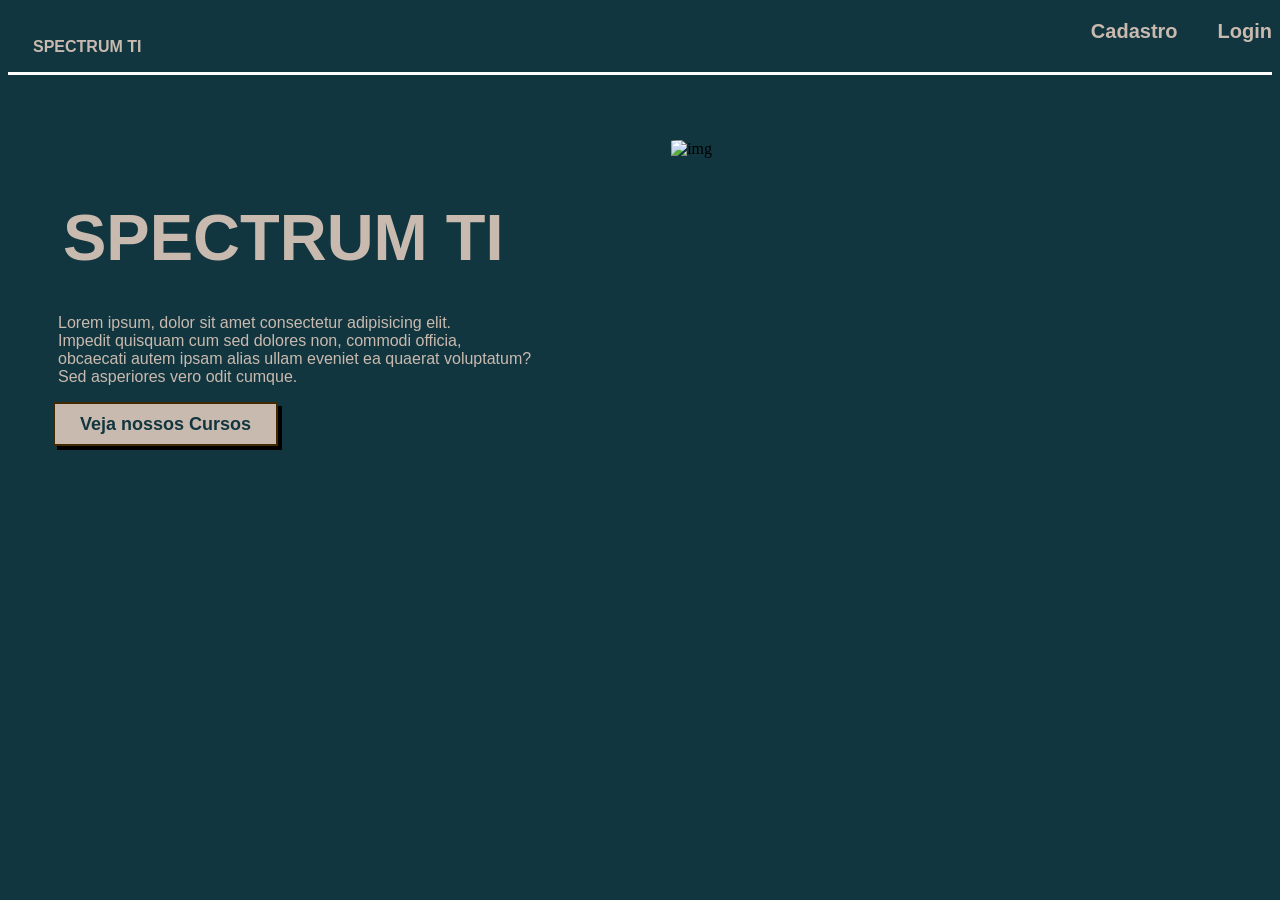
==== Front-End-TCC/Front-edn Tcc (Etec)/index.html @ 23ba9ed2 "Add files via upload" ====
<!DOCTYPE html>
<html lang="pt-br">

<head>
    <meta charset="UTF-8">
    <meta name="viewport" content="width=device-width, initial-scale=1.0">
    <title>Spectrum Ti</title>
    <link rel="stylesheet" href="index.css">
    <link rel="shortcut icon" href="favicon.ico" type="image/x-icon">
</head>

<body>
    <header>
        <nav class="navbar">
            <a href="../html/cadastro.html" class="cadastrar">Cadastro</a>
            <a href="../html/login.html" class="login">Login</a>
        </nav>

        <div class="siteName">
            <p>SPECTRUM TI</p>
        </div>
    </header>




    <div class="principalContainer">

        <div class="titulo">
            <h1>SPECTRUM TI</h1>
            <p>Lorem ipsum, dolor sit amet consectetur adipisicing elit.<br>
                Impedit quisquam cum sed dolores non, commodi
                officia,<br> obcaecati autem ipsam alias ullam eveniet ea quaerat voluptatum?<br> Sed asperiores vero
                odit
                cumque.</p>

            <a href="../Tela Cursos/telaCursos.html">
                <button class="button-74" role="button">Veja nossos Cursos</button>
            </a>


        </div>



        <div class="img1">
            <img src="../Imagens e Ícones/oficial.png" alt="img">
        </div>
    </div>
</body>

</html>
---- Front-End-TCC/Front-edn Tcc (Etec)/index.css ----
/* Cor de fundo */
body{
     background-color: #12363F;
}

/* Container com todas as outras div's */
.principalContainer{
    display: flex;
}
.siteName{
    font-family: Arial, Helvetica, sans-serif;
}

/* Div de título */
.titulo, h1{
    color: #C9BAB0;
    font-size: 65px;
    font-family: 'Franklin Gothic Medium', 'Arial Narrow', Arial, sans-serif;
    display: block;
    margin-top: 130px;
    margin-left: 30px;
}

/* Div com o paragrafo abaixo do SPECTRUM TI */
.titulo, p{
    margin-left: 25px;
    font-size: medium;
    margin-top: -5px;
}


/* botão */
.button-74 {
  margin-left: 20px;
  background-color: #C9BAB0;
  border: 2px solid #422800;
  border-radius: 0px;
  box-shadow: black 4px 4px 0 0;
  color:#12363F;
  cursor: pointer;
  display: inline-block;
  font-weight: 600;
  font-size: 18px;
  padding: 0 18px;
  line-height: 40px;
  text-align: center;
  text-decoration: none;
  user-select: none;
  -webkit-user-select: none;
  touch-action: manipulation;
}

.button-74:hover {
  background-color: #fff;
}

.button-74:active {
  box-shadow: #422800 2px 2px 0 0;
  transform: translate(2px, 2px);
}

@media (min-width: 768px) {
  .button-74 {
    min-width: 120px;
    padding: 0 25px;
  }
}

/* Imagem principal */
.img1, img{
    display: block;
    border-radius: 5%;
    height: 37  0px;
    width: 370px;
    margin-left: 70px;
    margin-top: 4%;
}

/* Links da Navbar */   

.navbar {
    width: 100%;
    display: flex;
    gap: 40px;      
    justify-content: end ;
    font-size: 20px;
    font-family: 'Franklin Gothic Medium', 'Arial Narrow', Arial, sans-serif;
    margin-top: 20px;
    
}

header, siteName{
    margin-top: 5px;
    padding-right: 0px;
    border-bottom: 3px solid white;
    font-weight: bold;
}

a {
    text-decoration: none;
}

header, navbar, a:link{
    color: #C9BAB0;
    list-style: none;
}

header, navbar, a:hover{
    color: #C9BAB0;
}
header, navbar, a:visited{
    color: #C9BAB0;
}
header, navbar, a:active{
    color: #C9BAB0;
}
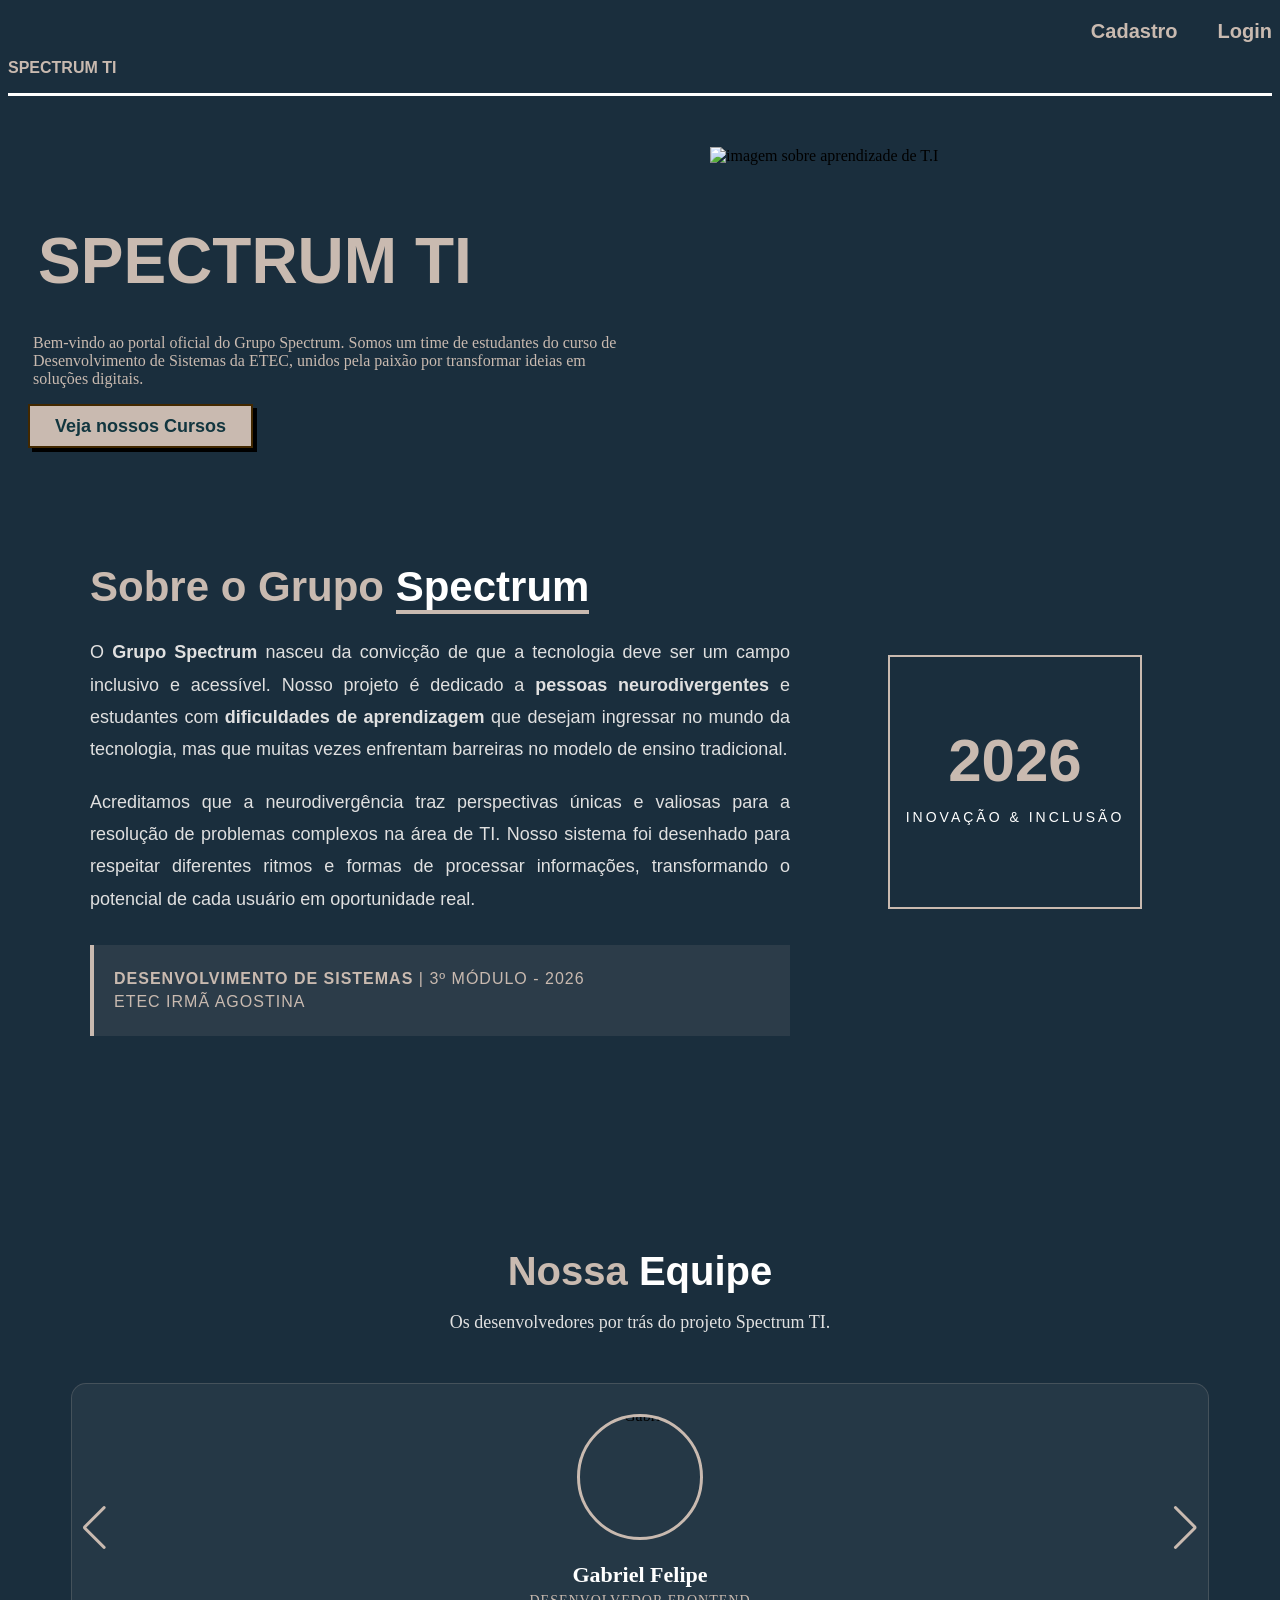
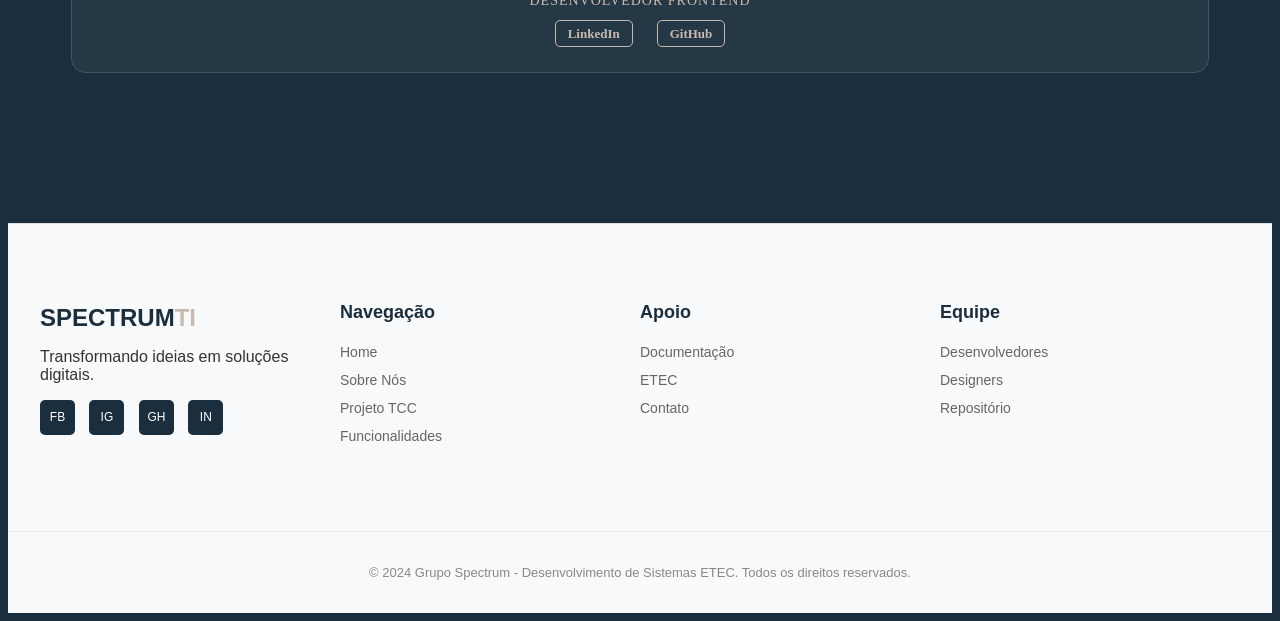
==== commit db4170cd: "Add files via upload" ====
--- a/Front-End-TCC/Front-edn Tcc (Etec)/index.html
+++ b/Front-End-TCC/Front-edn Tcc (Etec)/index.html
@@ -7,6 +7,7 @@
     <title>Spectrum Ti</title>
     <link rel="stylesheet" href="index.css">
     <link rel="shortcut icon" href="favicon.ico" type="image/x-icon">
+    <link rel="stylesheet" href="https://cdn.jsdelivr.net/npm/swiper@11/swiper-bundle.min.css" />
 </head>
 
 <body>
@@ -28,11 +29,8 @@
 
         <div class="titulo">
             <h1>SPECTRUM TI</h1>
-            <p>Lorem ipsum, dolor sit amet consectetur adipisicing elit.<br>
-                Impedit quisquam cum sed dolores non, commodi
-                officia,<br> obcaecati autem ipsam alias ullam eveniet ea quaerat voluptatum?<br> Sed asperiores vero
-                odit
-                cumque.</p>
+            <p>Bem-vindo ao portal oficial do Grupo Spectrum. 
+                Somos um time de estudantes do curso de Desenvolvimento de Sistemas da ETEC, unidos pela paixão por transformar ideias em soluções digitais.</p>
 
             <a href="../Tela Cursos/telaCursos.html">
                 <button class="button-74" role="button">Veja nossos Cursos</button>
@@ -44,9 +42,184 @@
 
 
         <div class="img1">
-            <img src="../Imagens e Ícones/oficial.png" alt="img">
-        </div>
-    </div>
+            <img src="../Imagens e Ícones/oficial.png" alt="imagem sobre aprendizade de T.I">
+        </div>
+    </div>
+
+    <section class="sobre-nos">
+    <div class="sobre-container">
+        <div class="sobre-content">
+            <h2 class="sobre-titulo" id="sobre">Sobre o Grupo <span>Spectrum</span></h2>
+            <p class="sobre-texto">
+                O <strong>Grupo Spectrum</strong> nasceu da convicção de que a tecnologia deve ser um campo inclusivo e acessível. 
+                Nosso projeto é dedicado a <strong>pessoas neurodivergentes</strong> e estudantes com <strong>dificuldades de aprendizagem</strong> 
+                que desejam ingressar no mundo da tecnologia, mas que muitas vezes enfrentam barreiras no modelo de ensino tradicional.
+            </p>
+            <p class="sobre-texto">
+                Acreditamos que a neurodivergência traz perspectivas únicas e valiosas para a resolução de problemas complexos na área de TI. 
+                Nosso sistema foi desenhado para respeitar diferentes ritmos e formas de processar informações, transformando o potencial de cada usuário em oportunidade real.
+            </p>
+            
+            <div class="etec-info">
+                <p><strong>Desenvolvimento de Sistemas</strong> | 3º Módulo - 2026</p>
+                <p>ETEC Irmã Agostina</p>
+            </div>
+        </div>
+
+        <div class="sobre-decoracao">
+            <div class="caixa-destaque">
+                <span class="ano-destaque">2026</span>
+                <p>Inovação & Inclusão</p>
+            </div>
+        </div>
+    </div>
+</section>
+
+<section class="equipe-section" id="equipe">
+    <div class="container-equipe">
+        <h2 class="titulo-equipe">Nossa <span>Equipe</span></h2>
+        <p class="subtitulo-equipe">Os desenvolvedores por trás do projeto Spectrum TI.</p>
+
+        <div class="swiper mySwiper">
+            <div class="swiper-wrapper">
+                
+                <div class="swiper-slide">
+                    <div class="card-integrante">
+                        <div class="foto-container">
+                            <img src="../Imagens e Ícones/fotogb.png" alt="Gabriel" class="ftgb">
+                        </div>
+                        <div class="info-integrante">
+                            <h3>Gabriel Felipe</h3>
+                            <span>Desenvolvedor FrontEnd</span>
+                            <div class="redes-integrante">
+                                <a href="LINK_AQUI" target="_blank">LinkedIn</a>
+                                <a href="LINK_AQUI" target="_blank">GitHub</a>
+                            </div>
+                        </div>
+                    </div>
+                </div>
+
+                <div class="swiper-slide">
+                    <div class="card-integrante">
+                        <div class="foto-container">
+                            <img src="../Imagens e Ícones/favicon.ico" alt="João" class="ftgb">
+                        </div>
+                        <div class="info-integrante">
+                            <h3>João Rafael</h3>
+                            <span>Desenvolvedor FrontEnd</span>
+                            <div class="redes-integrante">
+                                <a href="LINK_AQUI" target="_blank">LinkedIn</a>
+                                <a href="LINK_AQUI" target="_blank">GitHub</a>
+                            </div>
+                        </div>
+                    </div>
+                </div>
+
+                <div class="swiper-slide">
+                    <div class="card-integrante">
+                        <div class="foto-container">
+                            <img src="../Imagens e Ícones/favicon.ico" alt="João" class="ftgb">
+                        </div>
+                        <div class="info-integrante">
+                            <h3>Lucas Machado</h3>
+                            <span>Desenvolvedor Back</span>
+                            <div class="redes-integrante">
+                                <a href="LINK_AQUI" target="_blank">LinkedIn</a>
+                                <a href="LINK_AQUI" target="_blank">GitHub</a>
+                            </div>
+                        </div>
+                    </div>
+                </div>
+
+                <div class="swiper-slide">
+                    <div class="card-integrante">
+                        <div class="foto-container">
+                            <img src="../Imagens e Ícones/favicon.ico" alt="João" class="ftgb">
+                        </div>
+                        <div class="info-integrante">
+                            <h3>Kamilly Santos</h3>
+                            <span>Designer & Documentação</span>
+                            <div class="redes-integrante">
+                                <a href="LINK_AQUI" target="_blank">LinkedIn</a>
+                                <a href="LINK_AQUI" target="_blank">GitHub</a>
+                            </div>
+                        </div>
+                    </div>
+                </div>  
+
+                <div class="swiper-slide">
+                    <div class="card-integrante">
+                        <div class="foto-container">
+                            <img src="../Imagens e Ícones/favicon.ico" alt="João" class="ftgb">
+                        </div>
+                        <div class="info-integrante">
+                            <h3>Kaffer Dias</h3>
+                            <span>Líder & Designer</span>
+                            <div class="redes-integrante">
+                                <a href="LINK_AQUI" target="_blank">LinkedIn</a>
+                                <a href="LINK_AQUI" target="_blank">GitHub</a>
+                            </div>
+                        </div>
+                    </div>
+                </div>
+                </div>
+            
+            <div class="swiper-button-next"></div>
+            <div class="swiper-button-prev"></div>
+            <div class="swiper-pagination"></div>
+        </div>
+    </div>
+</section>
+
+<script src="https://cdn.jsdelivr.net/npm/swiper@11/swiper-bundle.min.js"></script>
+
+    <footer class="footer-spectrum">
+    <div class="footer-container">
+        <div class="footer-col">
+            <h2 class="footer-logo">SPECTRUM<span>TI</span></h2>
+            <p>Transformando ideias em soluções digitais.</p>
+            <div class="social-icons">
+                <a href="#">FB</a>
+                <a href="#">IG</a>
+                <a href="#">GH</a>
+                <a href="#">IN</a>
+            </div>
+        </div>
+
+        <div class="footer-col">
+            <h3>Navegação</h3>
+            <ul>
+                <li><a href="#">Home</a></li>
+                <li><a href="#sobre">Sobre Nós</a></li>
+                <li><a href="#">Projeto TCC</a></li>
+                <li><a href="#">Funcionalidades</a></li>
+            </ul>
+        </div>
+
+        <div class="footer-col">
+            <h3>Apoio</h3>
+            <ul>
+                <li><a href="#">Documentação</a></li>
+                <li><a href="#">ETEC</a></li>
+                <li><a href="#">Contato</a></li>
+            </ul>
+        </div>
+
+        <div class="footer-col">
+            <h3>Equipe</h3>
+            <ul>
+                <li><a href="#">Desenvolvedores</a></li>
+                <li><a href="#">Designers</a></li>
+                <li><a href="#">Repositório</a></li>
+            </ul>
+        </div>
+    </div>
+
+    <div class="footer-bottom">
+        <p>&copy; 2024 Grupo Spectrum - Desenvolvimento de Sistemas ETEC. Todos os direitos reservados.</p>
+    </div>
+</footer>
+    <script src="../js/carrosel.js"></script>
 </body>
 
 </html>
--- a/Front-End-TCC/Front-edn Tcc (Etec)/index.css
+++ b/Front-End-TCC/Front-edn Tcc (Etec)/index.css
@@ -1,119 +1,483 @@
-/* Cor de fundo */
-body{
-     background-color: #12363F;
-}
-
-/* Container com todas as outras div's */
-.principalContainer{
-    display: flex;
-}
-.siteName{
-    font-family: Arial, Helvetica, sans-serif;
-}
-
-/* Div de título */
-.titulo, h1{
-    color: #C9BAB0;
-    font-size: 65px;
-    font-family: 'Franklin Gothic Medium', 'Arial Narrow', Arial, sans-serif;
-    display: block;
-    margin-top: 130px;
-    margin-left: 30px;
-}
-
-/* Div com o paragrafo abaixo do SPECTRUM TI */
-.titulo, p{
-    margin-left: 25px;
-    font-size: medium;
-    margin-top: -5px;
-}
-
-
-/* botão */
-.button-74 {
-  margin-left: 20px;
-  background-color: #C9BAB0;
-  border: 2px solid #422800;
-  border-radius: 0px;
-  box-shadow: black 4px 4px 0 0;
-  color:#12363F;
-  cursor: pointer;
-  display: inline-block;
-  font-weight: 600;
-  font-size: 18px;
-  padding: 0 18px;
-  line-height: 40px;
-  text-align: center;
-  text-decoration: none;
-  user-select: none;
-  -webkit-user-select: none;
-  touch-action: manipulation;
-}
-
-.button-74:hover {
-  background-color: #fff;
-}
-
-.button-74:active {
-  box-shadow: #422800 2px 2px 0 0;
-  transform: translate(2px, 2px);
-}
-
-@media (min-width: 768px) {
-  .button-74 {
-    min-width: 120px;
-    padding: 0 25px;
-  }
-}
-
-/* Imagem principal */
-.img1, img{
-    display: block;
-    border-radius: 5%;
-    height: 37  0px;
-    width: 370px;
-    margin-left: 70px;
-    margin-top: 4%;
-}
-
-/* Links da Navbar */   
-
-.navbar {
-    width: 100%;
-    display: flex;
-    gap: 40px;      
-    justify-content: end ;
-    font-size: 20px;
-    font-family: 'Franklin Gothic Medium', 'Arial Narrow', Arial, sans-serif;
-    margin-top: 20px;
-    
-}
-
-header, siteName{
-    margin-top: 5px;
-    padding-right: 0px;
-    border-bottom: 3px solid white;
-    font-weight: bold;
-}
-
-a {
+    /* Cor de fundo */
+    body{
+        background-color:  #1a2e3d;
+    }
+
+    html {
+        scroll-behavior: smooth;
+    }
+
+    /* Container com todas as outras div's */
+    .principalContainer{
+        display: flex;
+    }
+    .siteName{
+        font-family: Arial, Helvetica, sans-serif;
+    }
+
+    /* Div de título ajustada */
+    .titulo {
+        width: 50%;          /* Ocupa metade do container pai */
+        max-width: 50vw;     /* Garante que não passe da metade da tela */
+        display: flex;
+        flex-direction: column;
+        justify-content: center;
+    }
+
+    .titulo h1 {
+        width: 100%;         /* O h1 ocupa o total da div pai (.titulo) */
+        color: #C9BAB0;
+        font-size: clamp(30px, 5vw, 65px); /* Fonte responsiva: diminui em telas menores */
+        font-family: 'Franklin Gothic Medium', 'Arial Narrow', Arial, sans-serif;
+        margin-top: 130px;
+        margin-left: 30px;
+        line-height: 1.1;    /* Melhora o espaçamento se o texto quebrar linha */
+    }
+
+    /* Div com o paragrafo abaixo do SPECTRUM TI */
+    .titulo p{
+        margin-left: 25px;
+        font-size: medium;
+        margin-top: -5px;
+        color: #C9BAB0;
+    }
+
+
+    /* botão */
+    .button-74 {
+    margin-left: 20px;
+    background-color: #C9BAB0;
+    border: 2px solid #422800;
+    border-radius: 0px;
+    box-shadow: black 4px 4px 0 0;
+    color:#12363F;
+    cursor: pointer;
+    display: inline-block;
+    font-weight: 600;
+    font-size: 18px;
+    padding: 0 18px;
+    line-height: 40px;
+    text-align: center;
     text-decoration: none;
-}
-
-header, navbar, a:link{
-    color: #C9BAB0;
-    list-style: none;
-}
-
-header, navbar, a:hover{
-    color: #C9BAB0;
-}
-header, navbar, a:visited{
-    color: #C9BAB0;
-}
-header, navbar, a:active{
-    color: #C9BAB0;
-}
-
-
-
+    user-select: none;
+    -webkit-user-select: none;
+    touch-action: manipulation;
+    }
+
+    .button-74:hover {
+    background-color: #fff;
+    }
+
+    .button-74:active {
+    box-shadow: #422800 2px 2px 0 0;
+    transform: translate(2px, 2px);
+    }
+
+    @media (min-width: 768px) {
+    .button-74 {
+        min-width: 120px;
+        padding: 0 25px;
+    }
+    }
+
+    /* Imagem principal */
+    .img1{
+        display: block;
+        border-radius: 5%;
+        height: auto;
+        width: 370px;
+        margin-left: 70px;
+        margin-top: 4%;
+    }
+
+    .foto-container .ftgb{
+        height: 140px;
+    }
+
+    /* Links da Navbar */   
+
+    .navbar {
+        width: 100%;
+        display: flex;
+        gap: 40px;      
+        justify-content: end ;
+        font-size: 20px;
+        font-family: 'Franklin Gothic Medium', 'Arial Narrow', Arial, sans-serif;
+        margin-top: 20px;
+        
+    }
+
+    .swiper {
+        width: 100%;
+        padding-top: 50px;
+        padding-bottom: 50px;
+    }
+
+    /* Cor das setas e bolinhas (usando sua cor bege) */
+    .swiper-button-next, .swiper-button-prev {
+        color: #C9BAB0 !important;
+    }
+
+    .swiper-pagination-bullet-active {
+        background: #C9BAB0 !important;
+    }
+
+    /* Garante que o grid não quebre o swiper */
+    .swiper-slide {
+        display: flex;
+        justify-content: center;
+        align-items: center;
+    }
+
+    header, siteName{
+        margin-top: 5px;
+        padding-right: 0px;
+        border-bottom: 3px solid white;
+        font-weight: bold;
+    }
+
+    a {
+        text-decoration: none;
+    }
+
+    header, .navbar, a:link{
+        color: #C9BAB0;
+        list-style: none;
+    }
+
+    header, .navbar, a:hover{
+        color: #C9BAB0;
+    }
+    header, .navbar, a:visited{
+        color: #C9BAB0;
+    }
+    header, .navbar, a:active{
+        color: #C9BAB0;
+    }
+
+    /* Seção Sobre Nós */
+    .sobre-nos {
+        padding: 80px 5%;
+        background-color: #1a2e3d; /* Sua cor de fundo atual */
+        color: #ffffff;
+        font-family: 'Segoe UI', Tahoma, Geneva, Verdana, sans-serif;
+    }
+
+    .sobre-container {
+        max-width: 1100px;
+        margin: 0 auto;
+        display: flex;
+        align-items: center;
+        gap: 50px;
+        flex-wrap: wrap;
+    }
+
+    .sobre-content {
+        flex: 2;
+        min-width: 300px;
+    }
+
+    .sobre-titulo {
+        font-size: 42px;
+        color: #C9BAB0; /* Sua cor secundária */
+        margin-bottom: 25px;
+        font-family: 'Franklin Gothic Medium', Arial, sans-serif;
+    }
+
+    .sobre-titulo span {
+        color: #fff;
+        border-bottom: 4px solid #C9BAB0;
+    }
+
+    .sobre-texto {
+        font-size: 18px;
+        line-height: 1.8;
+        margin-bottom: 20px;
+        color: #e0e0e0;
+        text-align: justify;
+    }
+
+    /* Destaque da ETEC */
+    .etec-info {
+        margin-top: 30px;
+        padding: 20px;
+        border-left: 4px solid #C9BAB0;
+        background-color: rgba(201, 186, 176, 0.1);
+    }
+
+    .etec-info p {
+        margin: 5px 0;
+        font-size: 16px;
+        color: #C9BAB0;
+        text-transform: uppercase;
+        letter-spacing: 1px;
+    }
+
+    /* Elemento Lateral (Caixa Decorativa) */
+    .sobre-decoracao {
+        flex: 1;
+        display: flex;
+        justify-content: center;
+    }
+
+    .caixa-destaque {
+        width: 250px;
+        height: 250px;
+        border: 2px solid #C9BAB0;
+        display: flex;
+        flex-direction: column;
+        justify-content: center;
+        align-items: center;
+        position: relative;
+        transition: transform 0.3s;
+    }
+
+    .caixa-destaque:hover {
+        transform: rotate(5deg);
+    }
+
+    .ano-destaque {
+        font-size: 60px;
+        font-weight: bold;
+        color: #C9BAB0;
+    }
+
+    .caixa-destaque p {
+        font-size: 14px;
+        text-transform: uppercase;
+        letter-spacing: 3px;
+    }
+
+    /* Responsividade */
+    @media (max-width: 768px) {
+        .sobre-titulo {
+            font-size: 32px;
+            text-align: center;
+        }
+        .sobre-container {
+            flex-direction: column;
+        }
+        .sobre-texto {
+            font-size: 16px;
+        }
+    }
+
+    /* Seção de Equipe */
+    .equipe-section {
+        padding: 100px 5%;
+        background-color: #1a2e3d; /* Mantendo o padrão */
+        text-align: center;
+    }
+
+    .titulo-equipe {
+        font-size: 40px;
+        color: #C9BAB0;
+        margin-bottom: 10px;
+        font-family: 'Franklin Gothic Medium', Arial, sans-serif;
+    }
+
+    .titulo-equipe span {
+        color: #fff;
+    }
+
+    .subtitulo-equipe {
+        color: #e0e0e0;
+        margin-bottom: 50px;
+        font-size: 18px;
+    }
+
+    /* Grid de Layout */
+    .grid-equipe {
+        display: grid;
+        grid-template-columns: repeat(auto-fit, minmax(280px, 1fr));
+        gap: 30px;
+        max-width: 1200px;
+        margin: 0 auto;
+    }
+
+    /* Estilo do Card */
+    .card-integrante {
+        background: rgba(255, 255, 255, 0.05); /* Efeito de transparência */
+        border: 1px solid rgba(201, 186, 176, 0.2);
+        border-radius: 15px;
+        padding: 30px;
+        transition: all 0.4s ease;
+        position: relative;
+        overflow: hidden;
+    }
+
+    .card-integrante:hover {
+        transform: translateY(-10px);
+        background: rgba(255, 255, 255, 0.1);
+        border-color: #C9BAB0;
+        box-shadow: 0 10px 30px rgba(0, 0, 0, 0.5);
+    }
+
+    /* Foto do Integrante - Correção */
+    .foto-container {
+        width: 120px;
+        height: 120px;
+        margin: 0 auto 20px;
+        border-radius: 50%; /* Faz o círculo na div */
+        border: 3px solid #C9BAB0;
+        padding: 0; /* Removi o padding para a foto encostar na borda se quiser */
+        overflow: hidden; /* Corta o que sobrar da imagem para ficar redonda */
+        display: flex;
+        justify-content: center;
+        align-items: center;
+    }
+
+    .foto-container img {
+        width: 100%;
+        height: 100%;
+        object-fit: cover; /* ESSENCIAL: Ajusta a foto sem distorcer */
+        display: block;
+        filter: grayscale(100%);
+        transition: 0.4s;
+    }
+
+    .card-integrante:hover .foto-container img {
+        filter: grayscale(0%);
+    }
+
+    /* Texto do Card */
+    .info-integrante h3 {
+        color: #fff;
+        margin-bottom: 5px;
+        font-size: 22px;
+    }
+
+    .info-integrante span {
+        color: #C9BAB0;
+        font-size: 14px;
+        text-transform: uppercase;
+        letter-spacing: 1px;
+        display: block;
+        margin-bottom: 15px;
+    }
+
+    .info-integrante p {
+        color: #ccc;
+        font-size: 15px;
+        line-height: 1.5;
+        margin-bottom: 20px;
+    }
+
+    /* Links Sociais */
+    .redes-integrante a {
+        color: #C9BAB0;
+        text-decoration: none;
+        font-size: 13px;
+        font-weight: bold;
+        margin: 0 10px;
+        border: 1px solid #C9BAB0;
+        padding: 5px 12px;
+        border-radius: 5px;
+        transition: 0.3s;
+    }
+
+    .redes-integrante a:hover {
+        background-color: #C9BAB0;
+        color: #1a2e3d;
+    }
+
+    /* Estilização Geral do Rodapé */
+    .footer-spectrum {
+        background-color: #f8f9fa; /* Fundo claro como o da imagem */
+        color: #333;
+        padding: 60px 0 20px 0;
+        font-family: Arial, sans-serif;
+        border-top: 1px solid #ddd;
+        margin-top: 50px;
+    }
+
+    .footer-container {
+        max-width: 1200px;
+        margin: 0 auto;
+        display: flex;
+        justify-content: space-between;
+        flex-wrap: wrap;
+        padding: 0 20px;
+    }
+
+    .footer-col {
+        flex: 1;
+        min-width: 200px;
+        margin-bottom: 30px;
+    }
+
+    .footer-logo {
+        color: #1a2e3d; /* Sua cor principal */
+        font-weight: bold;
+        margin-bottom: 15px;
+    }
+
+    .footer-logo span {
+        color: #C9BAB0; /* Sua cor secundária */
+    }
+
+    .footer-col h3 {
+        font-size: 18px;
+        margin-bottom: 20px;
+        color: #1a2e3d;
+        position: relative;
+    }
+
+    /* Lista de Links */
+    .footer-col ul {
+        list-style: none;
+        padding: 0;
+    }
+
+    .footer-col ul li {
+        margin-bottom: 10px;
+    }
+
+    .footer-col ul li a {
+        color: #666;
+        text-decoration: none;
+        font-size: 14px;
+        transition: 0.3s;
+    }
+
+    .footer-col ul li a:hover {
+        color: #1a2e3d;
+        padding-left: 5px;
+    }
+
+    /* Ícones Sociais */
+    .social-icons a {
+        display: inline-block;
+        width: 35px;
+        height: 35px;
+        background: #1a2e3d;
+        color: #fff;
+        text-align: center;
+        line-height: 35px;
+        border-radius: 5px;
+        margin-right: 10px;
+        text-decoration: none;
+        font-size: 12px;
+    }
+
+    /* Faixa de Copyright */
+    .footer-bottom {
+        text-align: center;
+        border-top: 1px solid #eee;
+        padding-top: 20px;
+        margin-top: 40px;
+        font-size: 13px;
+        color: #888;
+    }
+
+    /* Responsividade para Celular */
+    @media (max-width: 768px) {
+        .footer-container {
+            flex-direction: column;
+            text-align: center;
+        }
+        .footer-col {
+            margin-bottom: 40px;
+        }
+    }
+
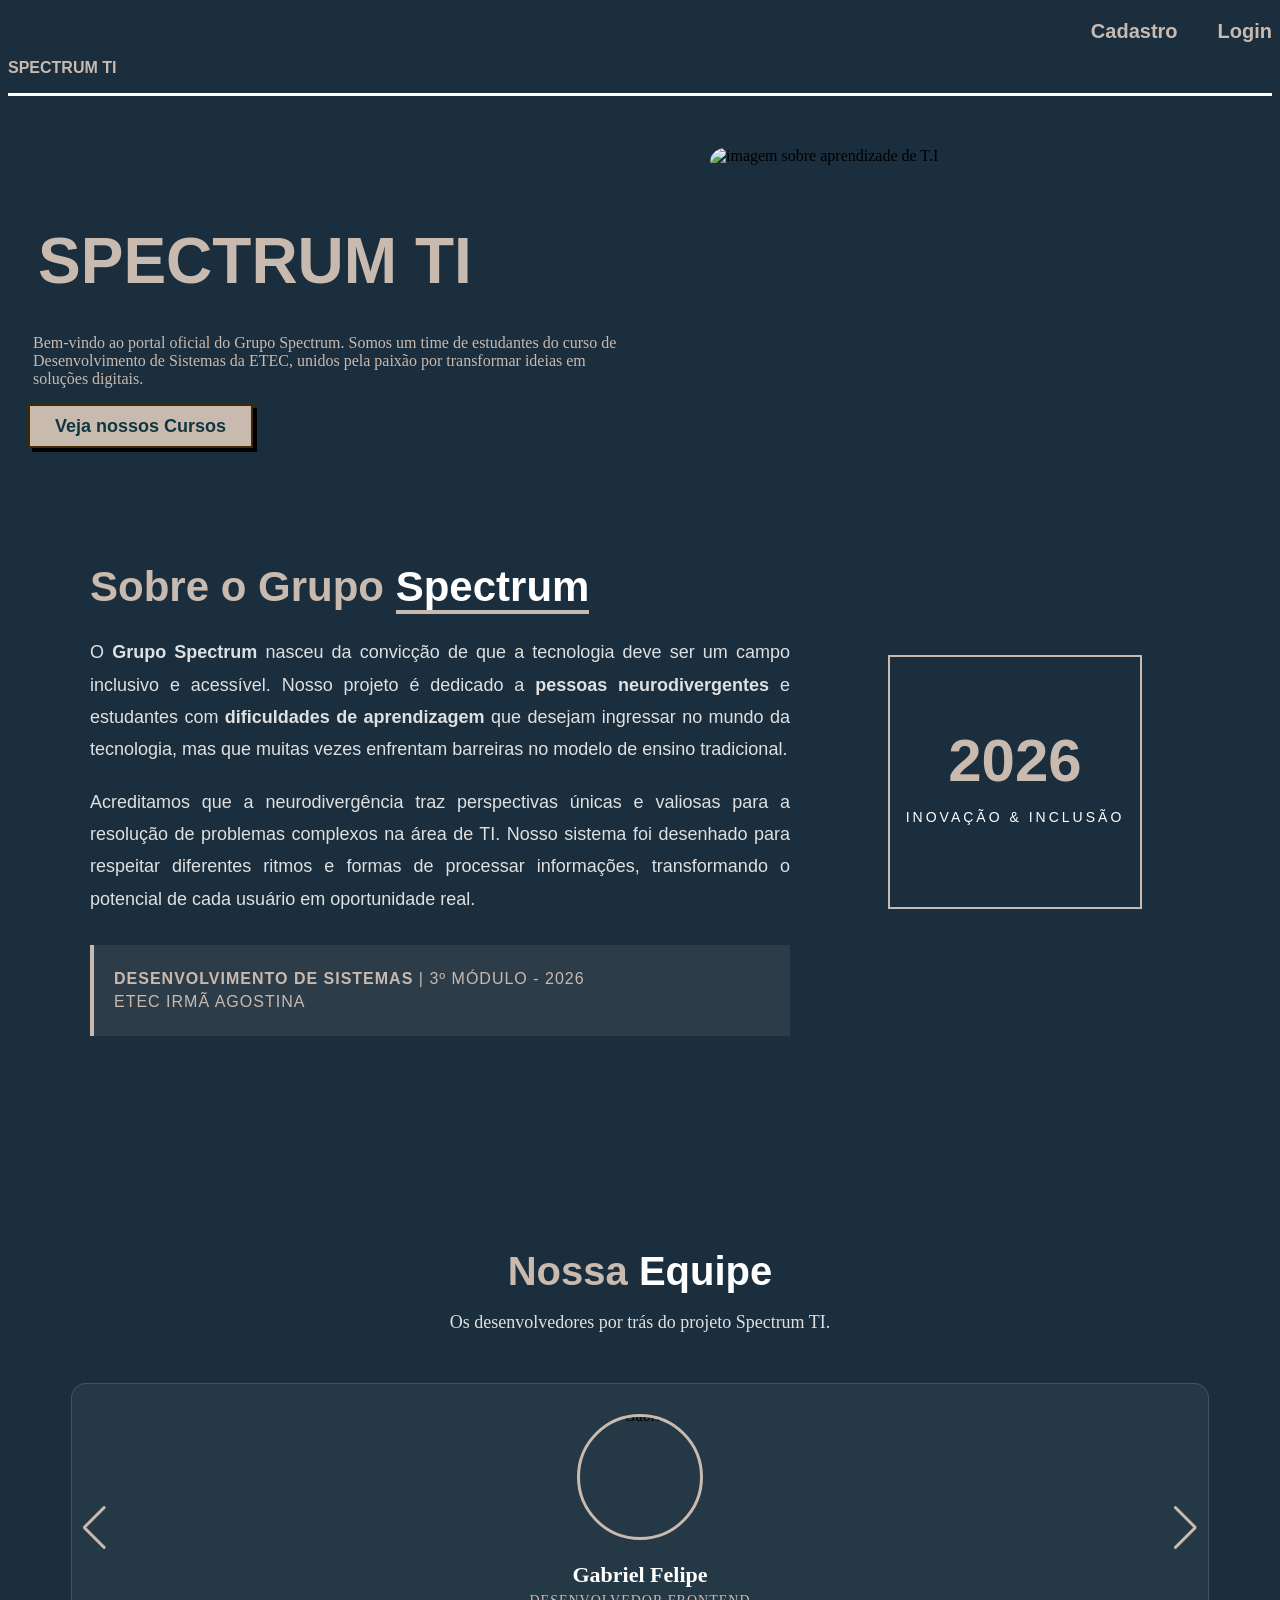
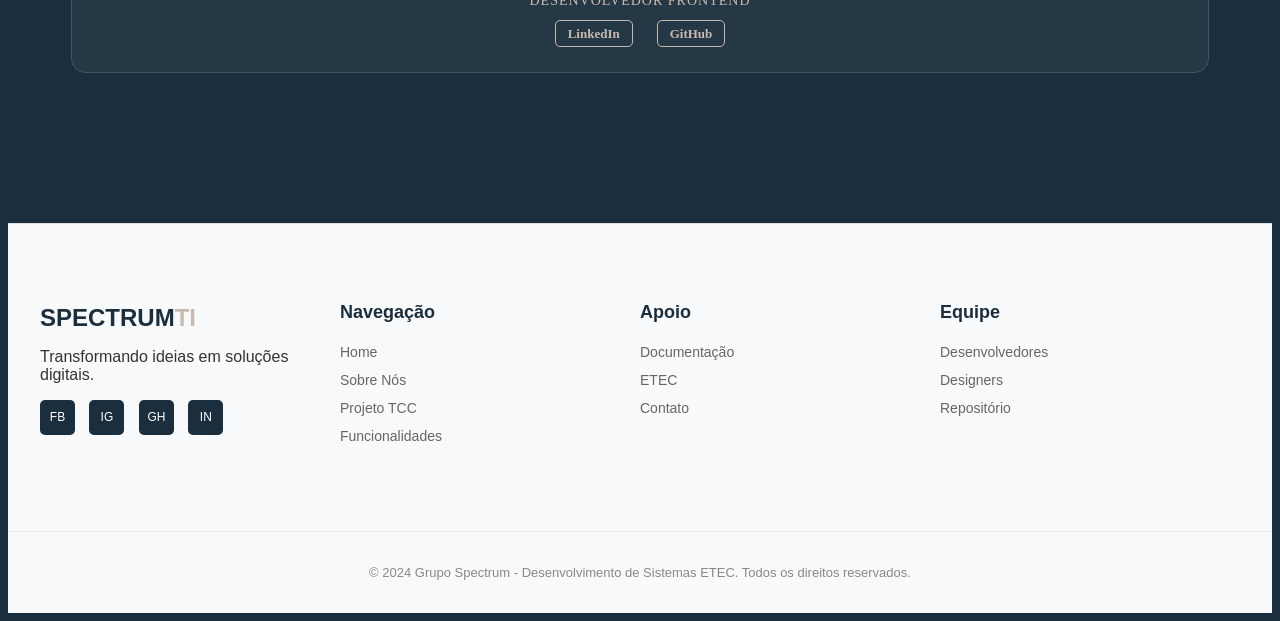
==== commit 95291f3c: "Add files via upload" ====
--- a/Front-End-TCC/Front-edn Tcc (Etec)/index.html
+++ b/Front-End-TCC/Front-edn Tcc (Etec)/index.html
@@ -41,9 +41,9 @@
 
 
 
-        <div class="img1">
-            <img src="../Imagens e Ícones/oficial.png" alt="imagem sobre aprendizade de T.I">
-        </div>
+        
+            <img class ="img1"src="../Imagens e Ícones/oficial.png" alt="imagem sobre aprendizade de T.I">
+        
     </div>
 
     <section class="sobre-nos">
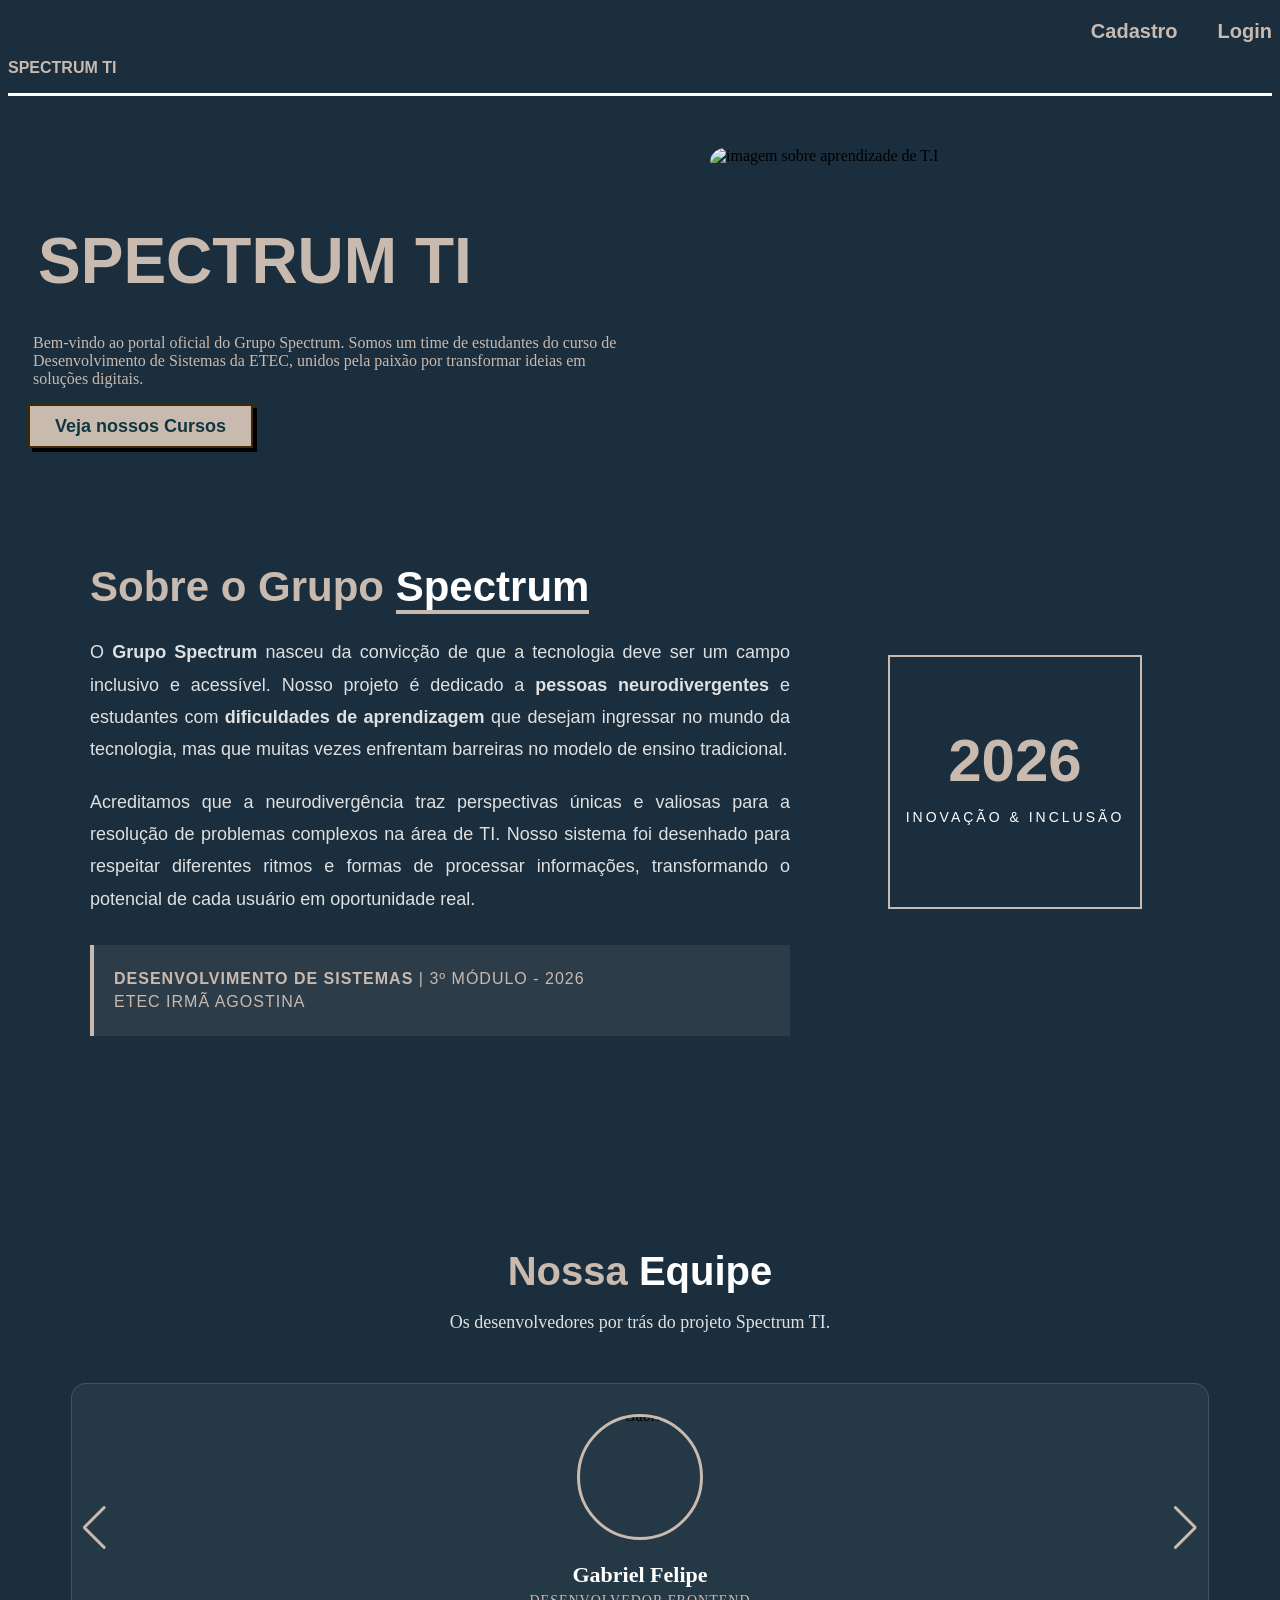
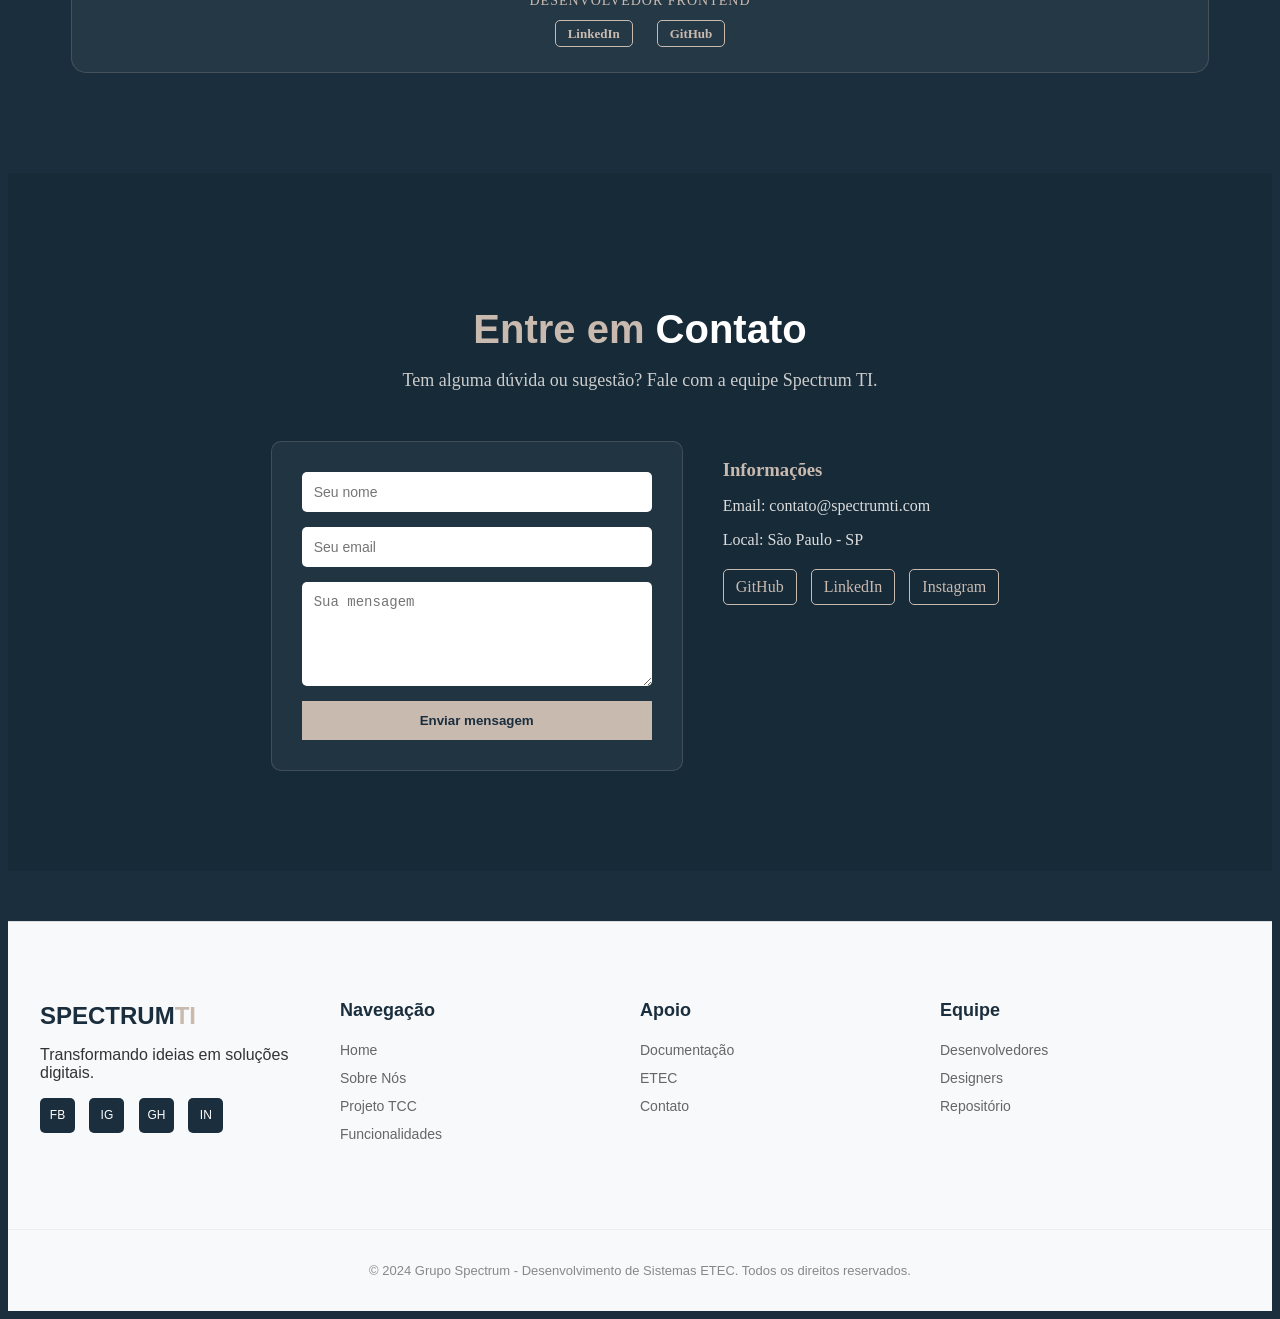
==== commit 9f60d549: "Add files via upload" ====
--- a/Front-End-TCC/Front-edn Tcc (Etec)/index.html
+++ b/Front-End-TCC/Front-edn Tcc (Etec)/index.html
@@ -29,8 +29,9 @@
 
         <div class="titulo">
             <h1>SPECTRUM TI</h1>
-            <p>Bem-vindo ao portal oficial do Grupo Spectrum. 
-                Somos um time de estudantes do curso de Desenvolvimento de Sistemas da ETEC, unidos pela paixão por transformar ideias em soluções digitais.</p>
+            <p>Bem-vindo ao portal oficial do Grupo Spectrum.
+                Somos um time de estudantes do curso de Desenvolvimento de Sistemas da ETEC, unidos pela paixão por
+                transformar ideias em soluções digitais.</p>
 
             <a href="../Tela Cursos/telaCursos.html">
                 <button class="button-74" role="button">Veja nossos Cursos</button>
@@ -41,184 +42,224 @@
 
 
 
+
+        <img class="img1" src="../Imagens e Ícones/oficial.png" alt="imagem sobre aprendizade de T.I">
+
+    </div>
+
+    <section class="sobre-nos">
+        <div class="sobre-container">
+            <div class="sobre-content">
+                <h2 class="sobre-titulo" id="sobre">Sobre o Grupo <span>Spectrum</span></h2>
+                <p class="sobre-texto">
+                    O <strong>Grupo Spectrum</strong> nasceu da convicção de que a tecnologia deve ser um campo
+                    inclusivo e acessível.
+                    Nosso projeto é dedicado a <strong>pessoas neurodivergentes</strong> e estudantes com
+                    <strong>dificuldades de aprendizagem</strong>
+                    que desejam ingressar no mundo da tecnologia, mas que muitas vezes enfrentam barreiras no modelo de
+                    ensino tradicional.
+                </p>
+                <p class="sobre-texto">
+                    Acreditamos que a neurodivergência traz perspectivas únicas e valiosas para a resolução de problemas
+                    complexos na área de TI.
+                    Nosso sistema foi desenhado para respeitar diferentes ritmos e formas de processar informações,
+                    transformando o potencial de cada usuário em oportunidade real.
+                </p>
+
+                <div class="etec-info">
+                    <p><strong>Desenvolvimento de Sistemas</strong> | 3º Módulo - 2026</p>
+                    <p>ETEC Irmã Agostina</p>
+                </div>
+            </div>
+
+            <div class="sobre-decoracao">
+                <div class="caixa-destaque">
+                    <span class="ano-destaque">2026</span>
+                    <p>Inovação & Inclusão</p>
+                </div>
+            </div>
+        </div>
+    </section>
+
+    <section class="equipe-section" id="equipe">
+        <div class="container-equipe">
+            <h2 class="titulo-equipe">Nossa <span>Equipe</span></h2>
+            <p class="subtitulo-equipe">Os desenvolvedores por trás do projeto Spectrum TI.</p>
+
+            <div class="swiper mySwiper">
+                <div class="swiper-wrapper">
+
+                    <div class="swiper-slide">
+                        <div class="card-integrante">
+                            <div class="foto-container">
+                                <img src="../Imagens e Ícones/fotogb.png" alt="Gabriel" class="ftgb">
+                            </div>
+                            <div class="info-integrante" id="desenvolvedor">
+                                <h3>Gabriel Felipe</h3>
+                                <span>Desenvolvedor FrontEnd</span>
+                                <div class="redes-integrante">
+                                    <a href="LINK_AQUI" target="_blank">LinkedIn</a>
+                                    <a href="LINK_AQUI" target="_blank">GitHub</a>
+                                </div>
+                            </div>
+                        </div>
+                    </div>
+
+                    <div class="swiper-slide">
+                        <div class="card-integrante">
+                            <div class="foto-container">
+                                <img src="../Imagens e Ícones/favicon.ico" alt="João" class="ftgb">
+                            </div>
+                            <div class="info-integrante">
+                                <h3>João Rafael</h3>
+                                <span>Desenvolvedor FrontEnd</span>
+                                <div class="redes-integrante">
+                                    <a href="LINK_AQUI" target="_blank">LinkedIn</a>
+                                    <a href="LINK_AQUI" target="_blank">GitHub</a>
+                                </div>
+                            </div>
+                        </div>
+                    </div>
+
+                    <div class="swiper-slide">
+                        <div class="card-integrante">
+                            <div class="foto-container">
+                                <img src="../Imagens e Ícones/favicon.ico" alt="João" class="ftgb">
+                            </div>
+                            <div class="info-integrante">
+                                <h3>Lucas Machado</h3>
+                                <span>Desenvolvedor Back</span>
+                                <div class="redes-integrante">
+                                    <a href="LINK_AQUI" target="_blank">LinkedIn</a>
+                                    <a href="LINK_AQUI" target="_blank">GitHub</a>
+                                </div>
+                            </div>
+                        </div>
+                    </div>
+
+                    <div class="swiper-slide">
+                        <div class="card-integrante">
+                            <div class="foto-container">
+                                <img src="../Imagens e Ícones/favicon.ico" alt="João" class="ftgb">
+                            </div>
+                            <div class="info-integrante">
+                                <h3>Kamilly Santos</h3>
+                                <span>Designer & Documentação</span>
+                                <div class="redes-integrante">
+                                    <a href="LINK_AQUI" target="_blank">LinkedIn</a>
+                                    <a href="LINK_AQUI" target="_blank">GitHub</a>
+                                </div>
+                            </div>
+                        </div>
+                    </div>
+
+                    <div class="swiper-slide">
+                        <div class="card-integrante">
+                            <div class="foto-container">
+                                <img src="../Imagens e Ícones/favicon.ico" alt="João" class="ftgb">
+                            </div>
+                            <div class="info-integrante" id="design1">
+                                <h3>Kaffer Dias</h3>
+                                <span>Líder & Designer</span>
+                                <div class="redes-integrante">
+                                    <a href="LINK_AQUI" target="_blank">LinkedIn</a>
+                                    <a href="LINK_AQUI" target="_blank">GitHub</a>
+                                </div>
+                            </div>
+                        </div>
+                    </div>
+                </div>
+
+                <div class="swiper-button-next"></div>
+                <div class="swiper-button-prev"></div>
+                <div class="swiper-pagination"></div>
+            </div>
+        </div>
+    </section>
+
+    <script src="https://cdn.jsdelivr.net/npm/swiper@11/swiper-bundle.min.js"></script>
+
+<section class="contato-section" id="contato">
+    <div class="contato-container">
         
-            <img class ="img1"src="../Imagens e Ícones/oficial.png" alt="imagem sobre aprendizade de T.I">
-        
-    </div>
-
-    <section class="sobre-nos">
-    <div class="sobre-container">
-        <div class="sobre-content">
-            <h2 class="sobre-titulo" id="sobre">Sobre o Grupo <span>Spectrum</span></h2>
-            <p class="sobre-texto">
-                O <strong>Grupo Spectrum</strong> nasceu da convicção de que a tecnologia deve ser um campo inclusivo e acessível. 
-                Nosso projeto é dedicado a <strong>pessoas neurodivergentes</strong> e estudantes com <strong>dificuldades de aprendizagem</strong> 
-                que desejam ingressar no mundo da tecnologia, mas que muitas vezes enfrentam barreiras no modelo de ensino tradicional.
-            </p>
-            <p class="sobre-texto">
-                Acreditamos que a neurodivergência traz perspectivas únicas e valiosas para a resolução de problemas complexos na área de TI. 
-                Nosso sistema foi desenhado para respeitar diferentes ritmos e formas de processar informações, transformando o potencial de cada usuário em oportunidade real.
-            </p>
-            
-            <div class="etec-info">
-                <p><strong>Desenvolvimento de Sistemas</strong> | 3º Módulo - 2026</p>
-                <p>ETEC Irmã Agostina</p>
-            </div>
-        </div>
-
-        <div class="sobre-decoracao">
-            <div class="caixa-destaque">
-                <span class="ano-destaque">2026</span>
-                <p>Inovação & Inclusão</p>
-            </div>
+        <h2 class="contato-titulo">Entre em <span>Contato</span></h2>
+        <p class="contato-subtitulo">
+            Tem alguma dúvida ou sugestão? Fale com a equipe Spectrum TI.
+        </p>
+
+        <div class="contato-content">
+
+            <!-- FORMULÁRIO -->
+            <form class="contato-form" id="forms">
+                <input type="text" placeholder="Seu nome" required>
+                <input type="email" placeholder="Seu email" required>
+                <textarea placeholder="Sua mensagem" rows="5" required></textarea>
+                <button type="submit">Enviar mensagem</button>
+            </form>
+
+            <!-- INFORMAÇÕES -->
+            <div class="contato-info">
+                <h3>Informações</h3>
+                <p>Email: contato@spectrumti.com</p>
+                <p>Local: São Paulo - SP</p>
+
+                <div class="contato-social">
+                    <a href="#">GitHub</a>
+                    <a href="#">LinkedIn</a>
+                    <a href="#">Instagram</a>
+                </div>
+            </div>
+
         </div>
     </div>
 </section>
 
-<section class="equipe-section" id="equipe">
-    <div class="container-equipe">
-        <h2 class="titulo-equipe">Nossa <span>Equipe</span></h2>
-        <p class="subtitulo-equipe">Os desenvolvedores por trás do projeto Spectrum TI.</p>
-
-        <div class="swiper mySwiper">
-            <div class="swiper-wrapper">
-                
-                <div class="swiper-slide">
-                    <div class="card-integrante">
-                        <div class="foto-container">
-                            <img src="../Imagens e Ícones/fotogb.png" alt="Gabriel" class="ftgb">
-                        </div>
-                        <div class="info-integrante">
-                            <h3>Gabriel Felipe</h3>
-                            <span>Desenvolvedor FrontEnd</span>
-                            <div class="redes-integrante">
-                                <a href="LINK_AQUI" target="_blank">LinkedIn</a>
-                                <a href="LINK_AQUI" target="_blank">GitHub</a>
-                            </div>
-                        </div>
-                    </div>
-                </div>
-
-                <div class="swiper-slide">
-                    <div class="card-integrante">
-                        <div class="foto-container">
-                            <img src="../Imagens e Ícones/favicon.ico" alt="João" class="ftgb">
-                        </div>
-                        <div class="info-integrante">
-                            <h3>João Rafael</h3>
-                            <span>Desenvolvedor FrontEnd</span>
-                            <div class="redes-integrante">
-                                <a href="LINK_AQUI" target="_blank">LinkedIn</a>
-                                <a href="LINK_AQUI" target="_blank">GitHub</a>
-                            </div>
-                        </div>
-                    </div>
-                </div>
-
-                <div class="swiper-slide">
-                    <div class="card-integrante">
-                        <div class="foto-container">
-                            <img src="../Imagens e Ícones/favicon.ico" alt="João" class="ftgb">
-                        </div>
-                        <div class="info-integrante">
-                            <h3>Lucas Machado</h3>
-                            <span>Desenvolvedor Back</span>
-                            <div class="redes-integrante">
-                                <a href="LINK_AQUI" target="_blank">LinkedIn</a>
-                                <a href="LINK_AQUI" target="_blank">GitHub</a>
-                            </div>
-                        </div>
-                    </div>
-                </div>
-
-                <div class="swiper-slide">
-                    <div class="card-integrante">
-                        <div class="foto-container">
-                            <img src="../Imagens e Ícones/favicon.ico" alt="João" class="ftgb">
-                        </div>
-                        <div class="info-integrante">
-                            <h3>Kamilly Santos</h3>
-                            <span>Designer & Documentação</span>
-                            <div class="redes-integrante">
-                                <a href="LINK_AQUI" target="_blank">LinkedIn</a>
-                                <a href="LINK_AQUI" target="_blank">GitHub</a>
-                            </div>
-                        </div>
-                    </div>
-                </div>  
-
-                <div class="swiper-slide">
-                    <div class="card-integrante">
-                        <div class="foto-container">
-                            <img src="../Imagens e Ícones/favicon.ico" alt="João" class="ftgb">
-                        </div>
-                        <div class="info-integrante">
-                            <h3>Kaffer Dias</h3>
-                            <span>Líder & Designer</span>
-                            <div class="redes-integrante">
-                                <a href="LINK_AQUI" target="_blank">LinkedIn</a>
-                                <a href="LINK_AQUI" target="_blank">GitHub</a>
-                            </div>
-                        </div>
-                    </div>
-                </div>
-                </div>
-            
-            <div class="swiper-button-next"></div>
-            <div class="swiper-button-prev"></div>
-            <div class="swiper-pagination"></div>
-        </div>
-    </div>
-</section>
-
-<script src="https://cdn.jsdelivr.net/npm/swiper@11/swiper-bundle.min.js"></script>
-
     <footer class="footer-spectrum">
-    <div class="footer-container">
-        <div class="footer-col">
-            <h2 class="footer-logo">SPECTRUM<span>TI</span></h2>
-            <p>Transformando ideias em soluções digitais.</p>
-            <div class="social-icons">
-                <a href="#">FB</a>
-                <a href="#">IG</a>
-                <a href="#">GH</a>
-                <a href="#">IN</a>
-            </div>
-        </div>
-
-        <div class="footer-col">
-            <h3>Navegação</h3>
-            <ul>
-                <li><a href="#">Home</a></li>
-                <li><a href="#sobre">Sobre Nós</a></li>
-                <li><a href="#">Projeto TCC</a></li>
-                <li><a href="#">Funcionalidades</a></li>
-            </ul>
-        </div>
-
-        <div class="footer-col">
-            <h3>Apoio</h3>
-            <ul>
-                <li><a href="#">Documentação</a></li>
-                <li><a href="#">ETEC</a></li>
-                <li><a href="#">Contato</a></li>
-            </ul>
-        </div>
-
-        <div class="footer-col">
-            <h3>Equipe</h3>
-            <ul>
-                <li><a href="#">Desenvolvedores</a></li>
-                <li><a href="#">Designers</a></li>
-                <li><a href="#">Repositório</a></li>
-            </ul>
-        </div>
-    </div>
-
-    <div class="footer-bottom">
-        <p>&copy; 2024 Grupo Spectrum - Desenvolvimento de Sistemas ETEC. Todos os direitos reservados.</p>
-    </div>
-</footer>
+        <div class="footer-container">
+            <div class="footer-col">
+                <h2 class="footer-logo">SPECTRUM<span>TI</span></h2>
+                <p>Transformando ideias em soluções digitais.</p>
+                <div class="social-icons">
+                    <a href="#">FB</a>
+                    <a href="#">IG</a>
+                    <a href="#">GH</a>
+                    <a href="#">IN</a>
+                </div>
+            </div>
+
+            <div class="footer-col">
+                <h3>Navegação</h3>
+                <ul>
+                    <li><a href="#">Home</a></li>
+                    <li><a href="#sobre">Sobre Nós</a></li>
+                    <li><a href="#">Projeto TCC</a></li>
+                    <li><a href="#">Funcionalidades</a></li>
+                </ul>
+            </div>
+
+            <div class="footer-col">
+                <h3>Apoio</h3>
+                <ul>
+                    <li><a href="https://github.com/Gabrielfllazaro/ProjetoTCC" target="_blank">Documentação</a></li>
+                    <li><a href="https://etecia.com.br/">ETEC</a></li>
+                    <li><a href="#forms">Contato</a></li>
+                </ul>
+            </div>
+
+            <div class="footer-col">
+                <h3>Equipe</h3>
+                <ul>
+                    <li><a href="#desenvolvedor">Desenvolvedores</a></li>
+                    <li><a href="#design1">Designers</a></li>
+                    <li><a href="https://github.com/Gabrielfllazaro/ProjetoTCC">Repositório</a></li>
+                </ul>
+            </div>
+        </div>
+
+        <div class="footer-bottom">
+            <p>&copy; 2024 Grupo Spectrum - Desenvolvimento de Sistemas ETEC. Todos os direitos reservados.</p>
+        </div>
+    </footer>
     <script src="../js/carrosel.js"></script>
 </body>
 
--- a/Front-End-TCC/Front-edn Tcc (Etec)/index.css
+++ b/Front-End-TCC/Front-edn Tcc (Etec)/index.css
@@ -1,6 +1,6 @@
     /* Cor de fundo */
-    body{
-        background-color:  #1a2e3d;
+    body {
+        background-color: #1a2e3d;
     }
 
     html {
@@ -8,34 +8,41 @@
     }
 
     /* Container com todas as outras div's */
-    .principalContainer{
-        display: flex;
-    }
-    .siteName{
+    .principalContainer {
+        display: flex;
+    }
+
+    .siteName {
         font-family: Arial, Helvetica, sans-serif;
+        color: #C9BAB0;
     }
 
     /* Div de título ajustada */
     .titulo {
-        width: 50%;          /* Ocupa metade do container pai */
-        max-width: 50vw;     /* Garante que não passe da metade da tela */
+        width: 50%;
+        /* Ocupa metade do container pai */
+        max-width: 50vw;
+        /* Garante que não passe da metade da tela */
         display: flex;
         flex-direction: column;
         justify-content: center;
     }
 
     .titulo h1 {
-        width: 100%;         /* O h1 ocupa o total da div pai (.titulo) */
-        color: #C9BAB0;
-        font-size: clamp(30px, 5vw, 65px); /* Fonte responsiva: diminui em telas menores */
+        width: 100%;
+        /* O h1 ocupa o total da div pai (.titulo) */
+        color: #C9BAB0;
+        font-size: clamp(30px, 5vw, 65px);
+        /* Fonte responsiva: diminui em telas menores */
         font-family: 'Franklin Gothic Medium', 'Arial Narrow', Arial, sans-serif;
         margin-top: 130px;
         margin-left: 30px;
-        line-height: 1.1;    /* Melhora o espaçamento se o texto quebrar linha */
+        line-height: 1.1;
+        /* Melhora o espaçamento se o texto quebrar linha */
     }
 
     /* Div com o paragrafo abaixo do SPECTRUM TI */
-    .titulo p{
+    .titulo p {
         margin-left: 25px;
         font-size: medium;
         margin-top: -5px;
@@ -45,43 +52,43 @@
 
     /* botão */
     .button-74 {
-    margin-left: 20px;
-    background-color: #C9BAB0;
-    border: 2px solid #422800;
-    border-radius: 0px;
-    box-shadow: black 4px 4px 0 0;
-    color:#12363F;
-    cursor: pointer;
-    display: inline-block;
-    font-weight: 600;
-    font-size: 18px;
-    padding: 0 18px;
-    line-height: 40px;
-    text-align: center;
-    text-decoration: none;
-    user-select: none;
-    -webkit-user-select: none;
-    touch-action: manipulation;
+        margin-left: 20px;
+        background-color: #C9BAB0;
+        border: 2px solid #422800;
+        border-radius: 0px;
+        box-shadow: black 4px 4px 0 0;
+        color: #12363F;
+        cursor: pointer;
+        display: inline-block;
+        font-weight: 600;
+        font-size: 18px;
+        padding: 0 18px;
+        line-height: 40px;
+        text-align: center;
+        text-decoration: none;
+        user-select: none;
+        -webkit-user-select: none;
+        touch-action: manipulation;
     }
 
     .button-74:hover {
-    background-color: #fff;
+        background-color: #fff;
     }
 
     .button-74:active {
-    box-shadow: #422800 2px 2px 0 0;
-    transform: translate(2px, 2px);
+        box-shadow: #422800 2px 2px 0 0;
+        transform: translate(2px, 2px);
     }
 
     @media (min-width: 768px) {
-    .button-74 {
-        min-width: 120px;
-        padding: 0 25px;
-    }
+        .button-74 {
+            min-width: 120px;
+            padding: 0 25px;
+        }
     }
 
     /* Imagem principal */
-    .img1{
+    .img1 {
         display: block;
         border-radius: 5%;
         height: auto;
@@ -90,21 +97,21 @@
         margin-top: 4%;
     }
 
-    .foto-container .ftgb{
+    .foto-container .ftgb {
         height: 140px;
     }
 
-    /* Links da Navbar */   
+    /* Links da Navbar */
 
     .navbar {
         width: 100%;
         display: flex;
-        gap: 40px;      
-        justify-content: end ;
+        gap: 40px;
+        justify-content: end;
         font-size: 20px;
         font-family: 'Franklin Gothic Medium', 'Arial Narrow', Arial, sans-serif;
         margin-top: 20px;
-        
+
     }
 
     .swiper {
@@ -114,7 +121,8 @@
     }
 
     /* Cor das setas e bolinhas (usando sua cor bege) */
-    .swiper-button-next, .swiper-button-prev {
+    .swiper-button-next,
+    .swiper-button-prev {
         color: #C9BAB0 !important;
     }
 
@@ -129,7 +137,8 @@
         align-items: center;
     }
 
-    header, siteName{
+    header,
+    siteName {
         margin-top: 5px;
         padding-right: 0px;
         border-bottom: 3px solid white;
@@ -140,25 +149,16 @@
         text-decoration: none;
     }
 
-    header, .navbar, a:link{
-        color: #C9BAB0;
-        list-style: none;
-    }
-
-    header, .navbar, a:hover{
-        color: #C9BAB0;
-    }
-    header, .navbar, a:visited{
-        color: #C9BAB0;
-    }
-    header, .navbar, a:active{
-        color: #C9BAB0;
+    header .navbar a {
+        color: #C9BAB0;
+        text-decoration: none;
     }
 
     /* Seção Sobre Nós */
     .sobre-nos {
         padding: 80px 5%;
-        background-color: #1a2e3d; /* Sua cor de fundo atual */
+        background-color: #1a2e3d;
+        /* Sua cor de fundo atual */
         color: #ffffff;
         font-family: 'Segoe UI', Tahoma, Geneva, Verdana, sans-serif;
     }
@@ -179,7 +179,8 @@
 
     .sobre-titulo {
         font-size: 42px;
-        color: #C9BAB0; /* Sua cor secundária */
+        color: #C9BAB0;
+        /* Sua cor secundária */
         margin-bottom: 25px;
         font-family: 'Franklin Gothic Medium', Arial, sans-serif;
     }
@@ -254,9 +255,11 @@
             font-size: 32px;
             text-align: center;
         }
+
         .sobre-container {
             flex-direction: column;
         }
+
         .sobre-texto {
             font-size: 16px;
         }
@@ -265,7 +268,8 @@
     /* Seção de Equipe */
     .equipe-section {
         padding: 100px 5%;
-        background-color: #1a2e3d; /* Mantendo o padrão */
+        background-color: #1a2e3d;
+        /* Mantendo o padrão */
         text-align: center;
     }
 
@@ -297,7 +301,8 @@
 
     /* Estilo do Card */
     .card-integrante {
-        background: rgba(255, 255, 255, 0.05); /* Efeito de transparência */
+        background: rgba(255, 255, 255, 0.05);
+        /* Efeito de transparência */
         border: 1px solid rgba(201, 186, 176, 0.2);
         border-radius: 15px;
         padding: 30px;
@@ -318,10 +323,13 @@
         width: 120px;
         height: 120px;
         margin: 0 auto 20px;
-        border-radius: 50%; /* Faz o círculo na div */
+        border-radius: 50%;
+        /* Faz o círculo na div */
         border: 3px solid #C9BAB0;
-        padding: 0; /* Removi o padding para a foto encostar na borda se quiser */
-        overflow: hidden; /* Corta o que sobrar da imagem para ficar redonda */
+        padding: 0;
+        /* Removi o padding para a foto encostar na borda se quiser */
+        overflow: hidden;
+        /* Corta o que sobrar da imagem para ficar redonda */
         display: flex;
         justify-content: center;
         align-items: center;
@@ -330,7 +338,8 @@
     .foto-container img {
         width: 100%;
         height: 100%;
-        object-fit: cover; /* ESSENCIAL: Ajusta a foto sem distorcer */
+        object-fit: cover;
+        /* ESSENCIAL: Ajusta a foto sem distorcer */
         display: block;
         filter: grayscale(100%);
         transition: 0.4s;
@@ -381,9 +390,124 @@
         color: #1a2e3d;
     }
 
+    /* ===== CONTATO ===== */
+    .contato-section {
+        padding: 100px 5%;
+        background-color: #162a38;
+        color: #fff;
+        text-align: center;
+    }
+
+    .contato-titulo {
+        font-size: 40px;
+        color: #C9BAB0;
+        margin-bottom: 10px;
+        font-family: 'Franklin Gothic Medium', Arial, sans-serif;
+    }
+
+    .contato-titulo span {
+        color: #fff;
+    }
+
+    .contato-subtitulo {
+        color: #ccc;
+        margin-bottom: 50px;
+        font-size: 18px;
+    }
+
+    /* Layout */
+    .contato-content {
+        display: flex;
+        gap: 40px;
+        justify-content: center;
+        flex-wrap: wrap;
+    }
+
+    /* FORM */
+    .contato-form {
+        background: rgba(255, 255, 255, 0.05);
+        padding: 30px;
+        border-radius: 10px;
+        width: 350px;
+        display: flex;
+        flex-direction: column;
+        gap: 15px;
+        border: 1px solid rgba(201, 186, 176, 0.2);
+    }
+
+    .contato-form input,
+    .contato-form textarea {
+        padding: 12px;
+        border: none;
+        border-radius: 5px;
+        outline: none;
+        font-size: 14px;
+    }
+
+    .contato-form button {
+        background-color: #C9BAB0;
+        color: #1a2e3d;
+        border: none;
+        padding: 12px;
+        font-weight: bold;
+        cursor: pointer;
+        transition: 0.3s;
+    }
+
+    .contato-form button:hover {
+        background-color: #fff;
+    }
+
+    /* INFO */
+    .contato-info {
+        text-align: left;
+        max-width: 300px;
+    }
+
+    .contato-info h3 {
+        color: #C9BAB0;
+        margin-bottom: 15px;
+    }
+
+    .contato-info p {
+        margin-bottom: 10px;
+        color: #ddd;
+    }
+
+    /* SOCIAL */
+    .contato-social a {
+        display: inline-block;
+        margin-right: 10px;
+        margin-top: 10px;
+        padding: 8px 12px;
+        border: 1px solid #C9BAB0;
+        color: #C9BAB0;
+        text-decoration: none;
+        border-radius: 5px;
+        transition: 0.3s;
+    }
+
+    .contato-social a:hover {
+        background-color: #C9BAB0;
+        color: #1a2e3d;
+    }
+
+    /* RESPONSIVO */
+    @media (max-width: 768px) {
+        .contato-content {
+            flex-direction: column;
+            align-items: center;
+        }
+
+        .contato-info {
+            text-align: center;
+        }
+    }
+
     /* Estilização Geral do Rodapé */
     .footer-spectrum {
-        background-color: #f8f9fa; /* Fundo claro como o da imagem */
+        background-color: #f8f9fa;
+        /* Fundo claro como o da imagem */
         color: #333;
         padding: 60px 0 20px 0;
         font-family: Arial, sans-serif;
@@ -407,13 +531,15 @@
     }
 
     .footer-logo {
-        color: #1a2e3d; /* Sua cor principal */
+        color: #1a2e3d;
+        /* Sua cor principal */
         font-weight: bold;
         margin-bottom: 15px;
     }
 
     .footer-logo span {
-        color: #C9BAB0; /* Sua cor secundária */
+        color: #C9BAB0;
+        /* Sua cor secundária */
     }
 
     .footer-col h3 {
@@ -476,8 +602,13 @@
             flex-direction: column;
             text-align: center;
         }
+
         .footer-col {
             margin-bottom: 40px;
         }
     }
 
+    .footer-spectrum {
+        position: relative;
+        z-index: 9999;
+    }
